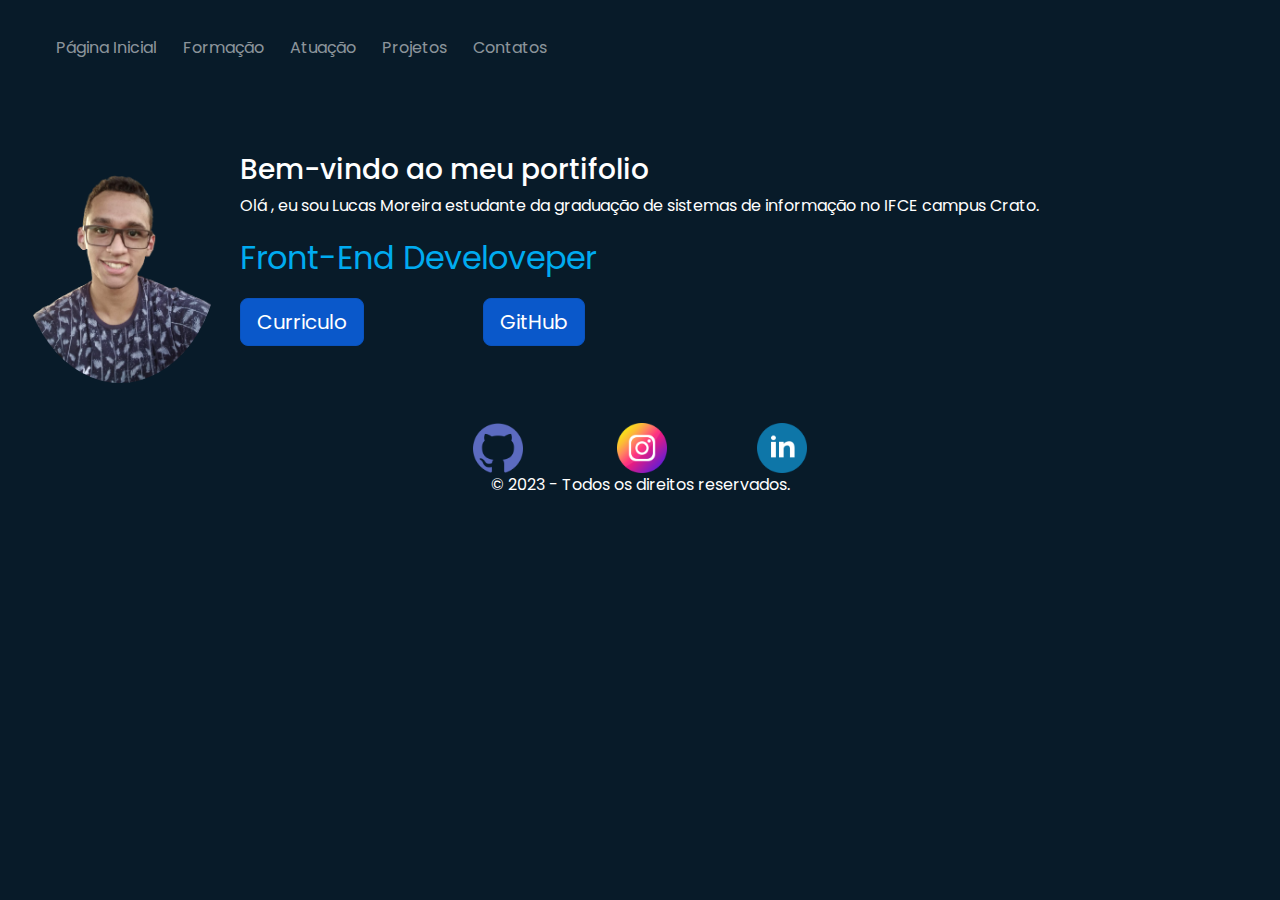
==== index.html @ c8260fe0 "Commit Inicial" ====
<!DOCTYPE html>
<html lang="pt-br">

<head>
  <meta charset="UTF-8">
  <meta name="viewport" content="width=device-width, initial-scale=1.0">
  <title>Meu Site</title>
  <link rel="stylesheet" href="https://cdn.jsdelivr.net/npm/bootstrap@5.3.0/dist/css/bootstrap.min.css">
 <link rel="stylesheet" href="assets/css/style.css">
</head>

<body>
  <header>
    <nav class="navbar navbar-expand-lg navbar-dark">
      <div class="container-fluid">
        <a class="navbar-brand" ></a>
        <button class="navbar-toggler" type="button" data-bs-toggle="collapse" data-bs-target="#navbarNav"
          aria-controls="navbarNav" aria-expanded="false" aria-label="Toggle navigation">
          <span class="navbar-toggler-icon"></span>
        </button>
        <div class="collapse navbar-collapse" id="navbarNav">
          <ul class="navbar-nav">
            <li class="nav-item">
              <a id="pagina-inicial-link" class="nav-link" href="#">Página Inicial</a>
            </li>
            <li class="nav-item">
              <a id="formacao-link" class="nav-link" href="Pages/formacao.html">Formação</a>
            </li>
            <li class="nav-item">
              <a id="atuação-link" class="nav-link" href="Pages/experienciaProfissional.html">Atuação</a>
            </li>
            <li class="nav-item">
              <a id="projetos-link" class="nav-link" href="Pages/projetos.html">Projetos</a>
            </li>
            <li class="nav-item">
              <a class="nav-link" href="Pages/Contatos.html">Contatos</a>
            </li>
          </ul>
        </div>
      </div>
    </nav>
  </header>

  <main>
    <div class="image-text-container">
      <img src="assets/img/lucasg - Copia.png" alt="Descrição da imagem">
      <div class="text-container">
        <h3>Bem-vindo ao meu portifolio</h3>
        <p>Olá , eu sou Lucas Moreira estudante da graduação de sistemas de informação no IFCE campus Crato.</p>
        <p class="textoAzul">Front-End Develoveper</p>
        <a href="#" class="btn btn-primary btn-lg active buttonLinkedin" role="button" aria-pressed="true">Curriculo</a>
        <a href="#" class="btn btn-primary btn-lg active buttonGithub" role="button" aria-pressed="true">GitHub</a>


      </div>
    </div>
    
  </main>

  <footer>
    <div><a href="https://github.com/LucasMoreiraDK" target="_blank"><img src="assets/img/github.png" class="logoRodape"></a> <a class="espaco"></a><a href="https://www.instagram.com/lcs_moreira127/" target="_blank"><img src="assets/img/instagram.png" class="logoRodape"></a><a class="espaco"></a><a href="https://www.linkedin.com/in/lucas-moreira-745a691a1" target="_blank"><img src="assets/img/linkedin.png" class="logoRodape"></a></div>
    <p>&copy; 2023 - Todos os direitos reservados.</p>
  </footer>

  <script src="https://cdn.jsdelivr.net/npm/bootstrap@5.3.0/dist/js/bootstrap.bundle.min.js"></script>
  
</body>

</html>
---- assets/css/style.css ----
@import url('https://fonts.googleapis.com/css2?family=Inter:wght@500&family=Poppins:wght@500&display=swap');


body {
    background-color: #081b29;
    color: #fff;
    font-family: poppins , sans-serif;
  }

  header {
    background-color: #081b29;
    padding: 20px;
  }

  nav ul {
    list-style-type: none;
    margin: 0;
    padding: 0;
  }

  nav ul li {
    display: inline;
    margin-right: 10px;
  }

  nav ul li a {
    color: #fff;
    text-decoration: none;
    padding: 5px;
  }

  nav ul li a:hover {
    background-color: #333;
  }

  main {
    padding: 20px;
  }

  footer {
    background-color: #081b29;
    color: #fff;
    padding: 20px;
    text-align: center;
  }

  .image-text-container {
    display: flex;
    align-items: center;
  }
  
  .image-text-container img {
    width: 200px; /* Ajuste a largura conforme necessário */
    height: auto; /* Ajuste a altura conforme necessário */
    border-radius: 50%;
  }
  
  .text-container {
    margin-left: 20px; /* Ajuste a margem conforme necessário */
  }
  
  .textoAzul{
    color: #00abf0;
    font-size:xx-large;
  }


  .buttonLinkedin{
    margin-right: 115px;
  }

  .buttonLinkedin:hover{
    background: #081b29;
  }

  .buttonGithub:hover{
    background: #081b29;
  }

  .card:hover{
    transition: transform 1s ease;
    transform: scale(1.05);

  }

  .logoRodape {
    width: 50px; 
    height: auto; 
    
  }

  .espaco{
    margin-right: 90px;
  }

  .nav-item.active .nav-link {
    /* Adicione seu estilo de destaque aqui */
    font-weight: bold;
    /* Exemplo: cor de fundo diferente para o link ativo */
    background-color: yellow;
  }
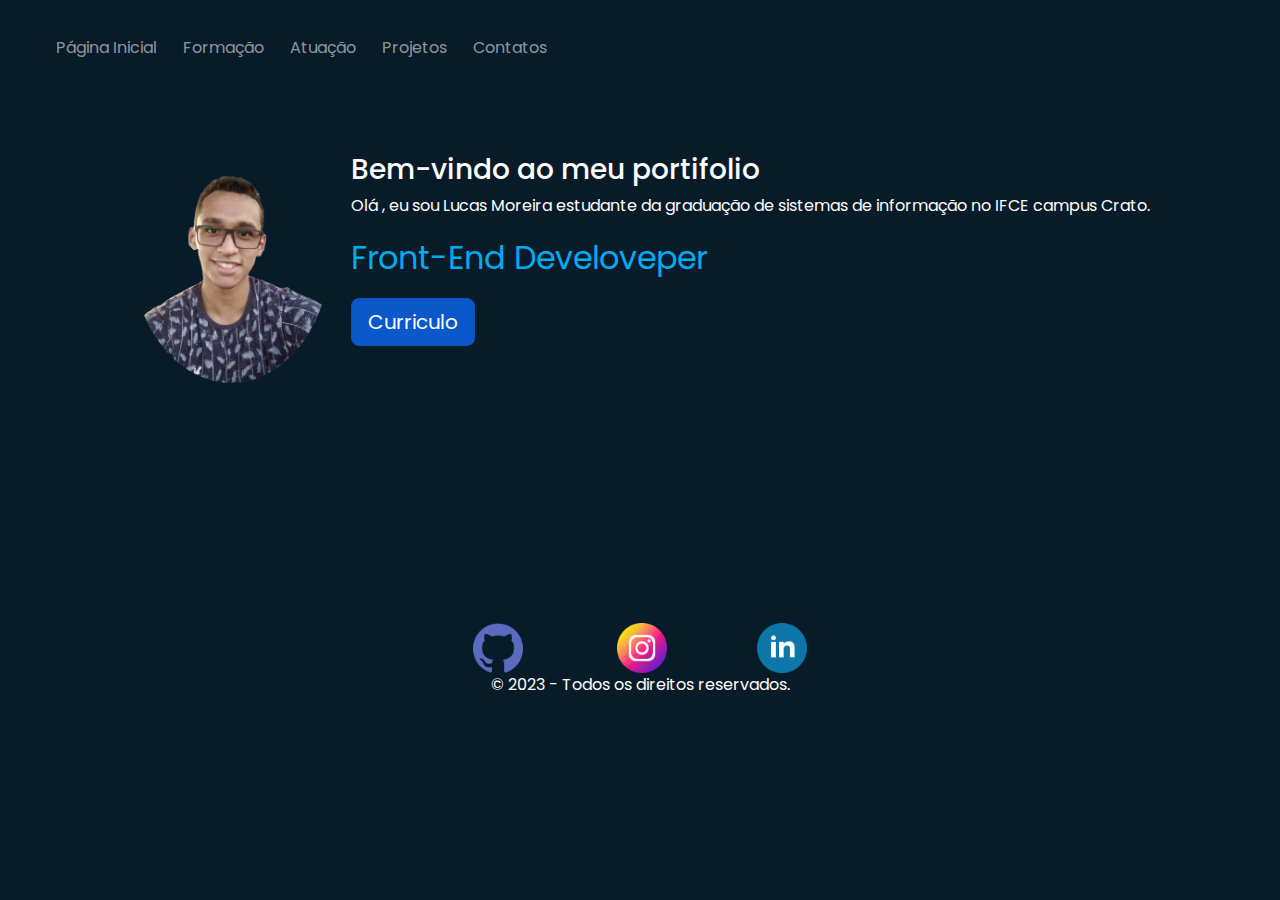
==== commit c9d4aee2: "Adicionando CSS ,imgs e função" ====
--- a/index.html
+++ b/index.html
@@ -42,19 +42,18 @@
   </header>
 
   <main>
-    <div class="image-text-container">
+    <div class="image-text-container apresentacaoMain">
       <img src="assets/img/lucasg - Copia.png" alt="Descrição da imagem">
       <div class="text-container">
         <h3>Bem-vindo ao meu portifolio</h3>
         <p>Olá , eu sou Lucas Moreira estudante da graduação de sistemas de informação no IFCE campus Crato.</p>
         <p class="textoAzul">Front-End Develoveper</p>
-        <a href="#" class="btn btn-primary btn-lg active buttonLinkedin" role="button" aria-pressed="true">Curriculo</a>
-        <a href="#" class="btn btn-primary btn-lg active buttonGithub" role="button" aria-pressed="true">GitHub</a>
+        <a href="assets/pdf/Curriculo_Lucas.pdf" class="btn btn-primary btn-lg active buttonLinkedin" role="button" aria-pressed="true" download  target="_blank">Curriculo</a>
 
 
       </div>
     </div>
-    
+    <div class="EspacoVertical"></div>
   </main>
 
   <footer>
--- a/assets/css/style.css
+++ b/assets/css/style.css
@@ -80,6 +80,8 @@
   .card:hover{
     transition: transform 1s ease;
     transform: scale(1.05);
+    position: relative;
+    z-index: 1;
 
   }
 
@@ -94,10 +96,51 @@
   }
 
   .nav-item.active .nav-link {
-    /* Adicione seu estilo de destaque aqui */
     font-weight: bold;
-    /* Exemplo: cor de fundo diferente para o link ativo */
     background-color: yellow;
   }
   
- + .LinkContatos{
+  text-decoration: none;
+ }
+
+.gitlink:hover{
+  color: #6660C1;
+ }
+
+.instalink:hover{
+
+  color: #f5cf2380;
+}
+
+.linkedlink:hover{
+  color: #2B72A9;
+}
+
+
+
+
+.linksRedes{
+  display: flex;
+  justify-content: center; 
+  align-items: center; 
+  padding-bottom: 100px;
+}
+
+.formularioEmail{
+  display: flex;
+  justify-content: center; 
+  align-items: center; 
+  padding-bottom: 150px;
+ 
+}
+
+.apresentacaoMain{
+  display: flex;
+  justify-content: center; 
+  align-items: center; 
+}
+
+.EspacoVertical{
+  padding-bottom: 200px;
+}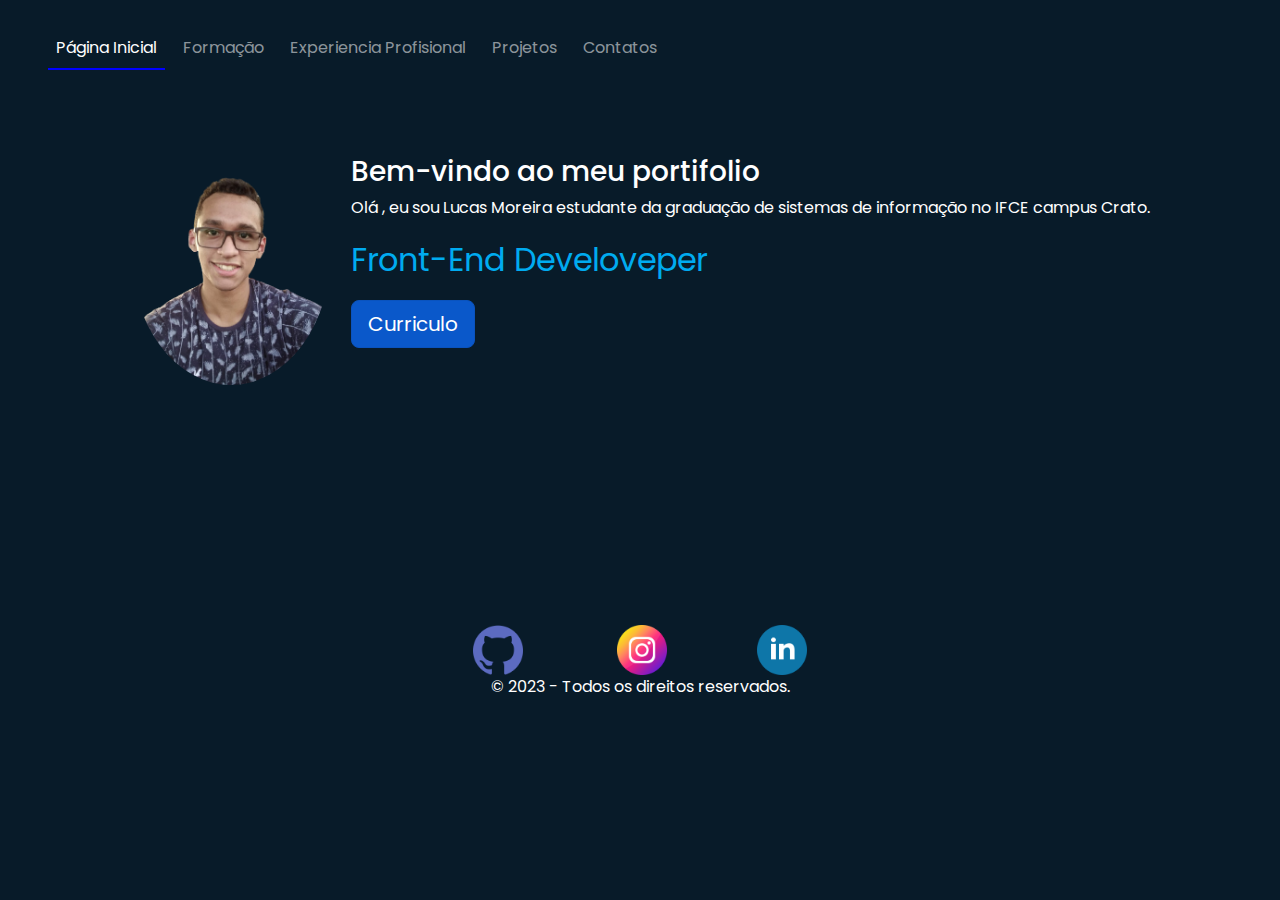
==== commit c2a8f279: "Commit - atual page" ====
--- a/index.html
+++ b/index.html
@@ -21,13 +21,13 @@
         <div class="collapse navbar-collapse" id="navbarNav">
           <ul class="navbar-nav">
             <li class="nav-item">
-              <a id="pagina-inicial-link" class="nav-link" href="#">Página Inicial</a>
+              <a id="pagina-inicial-link" class="nav-link active" href="#">Página Inicial</a>
             </li>
             <li class="nav-item">
               <a id="formacao-link" class="nav-link" href="Pages/formacao.html">Formação</a>
             </li>
             <li class="nav-item">
-              <a id="atuação-link" class="nav-link" href="Pages/experienciaProfissional.html">Atuação</a>
+              <a id="atuação-link" class="nav-link" href="Pages/experienciaProfissional.html">Experiencia Profisional</a>
             </li>
             <li class="nav-item">
               <a id="projetos-link" class="nav-link" href="Pages/projetos.html">Projetos</a>
@@ -50,7 +50,8 @@
         <p class="textoAzul">Front-End Develoveper</p>
         <a href="assets/pdf/Curriculo_Lucas.pdf" class="btn btn-primary btn-lg active buttonLinkedin" role="button" aria-pressed="true" download  target="_blank">Curriculo</a>
 
-
+        
+        
       </div>
     </div>
     <div class="EspacoVertical"></div>
--- a/assets/css/style.css
+++ b/assets/css/style.css
@@ -143,4 +143,8 @@
 
 .EspacoVertical{
   padding-bottom: 200px;
+}
+
+.navbar-nav .nav-item .nav-link.active {
+  border-bottom: 2px solid blue;
 }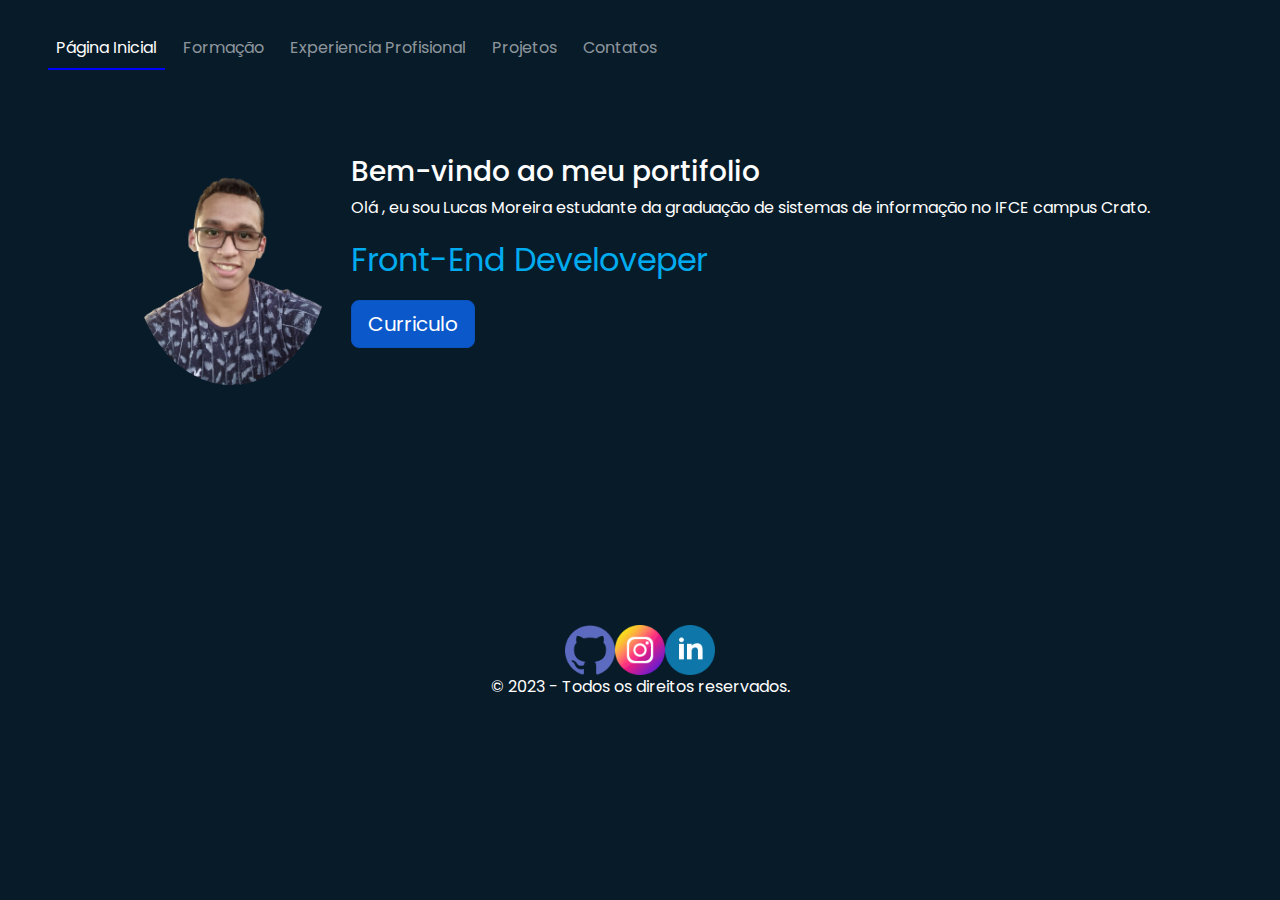
==== commit 2976d6a8: "Atualizacao respnsividade" ====
--- a/index.html
+++ b/index.html
@@ -58,7 +58,7 @@
   </main>
 
   <footer>
-    <div><a href="https://github.com/LucasMoreiraDK" target="_blank"><img src="assets/img/github.png" class="logoRodape"></a> <a class="espaco"></a><a href="https://www.instagram.com/lcs_moreira127/" target="_blank"><img src="assets/img/instagram.png" class="logoRodape"></a><a class="espaco"></a><a href="https://www.linkedin.com/in/lucas-moreira-745a691a1" target="_blank"><img src="assets/img/linkedin.png" class="logoRodape"></a></div>
+    <div><a href="https://github.com/LucasMoreiraDK" target="_blank"><img src="assets/img/github.png" class="logoRodape"></a><a href="https://www.instagram.com/lcs_moreira127/" target="_blank"><img src="assets/img/instagram.png" class="logoRodape"></a><a href="https://www.linkedin.com/in/lucas-moreira-745a691a1" target="_blank"><img src="assets/img/linkedin.png" class="logoRodape"></a></div>
     <p>&copy; 2023 - Todos os direitos reservados.</p>
   </footer>
 
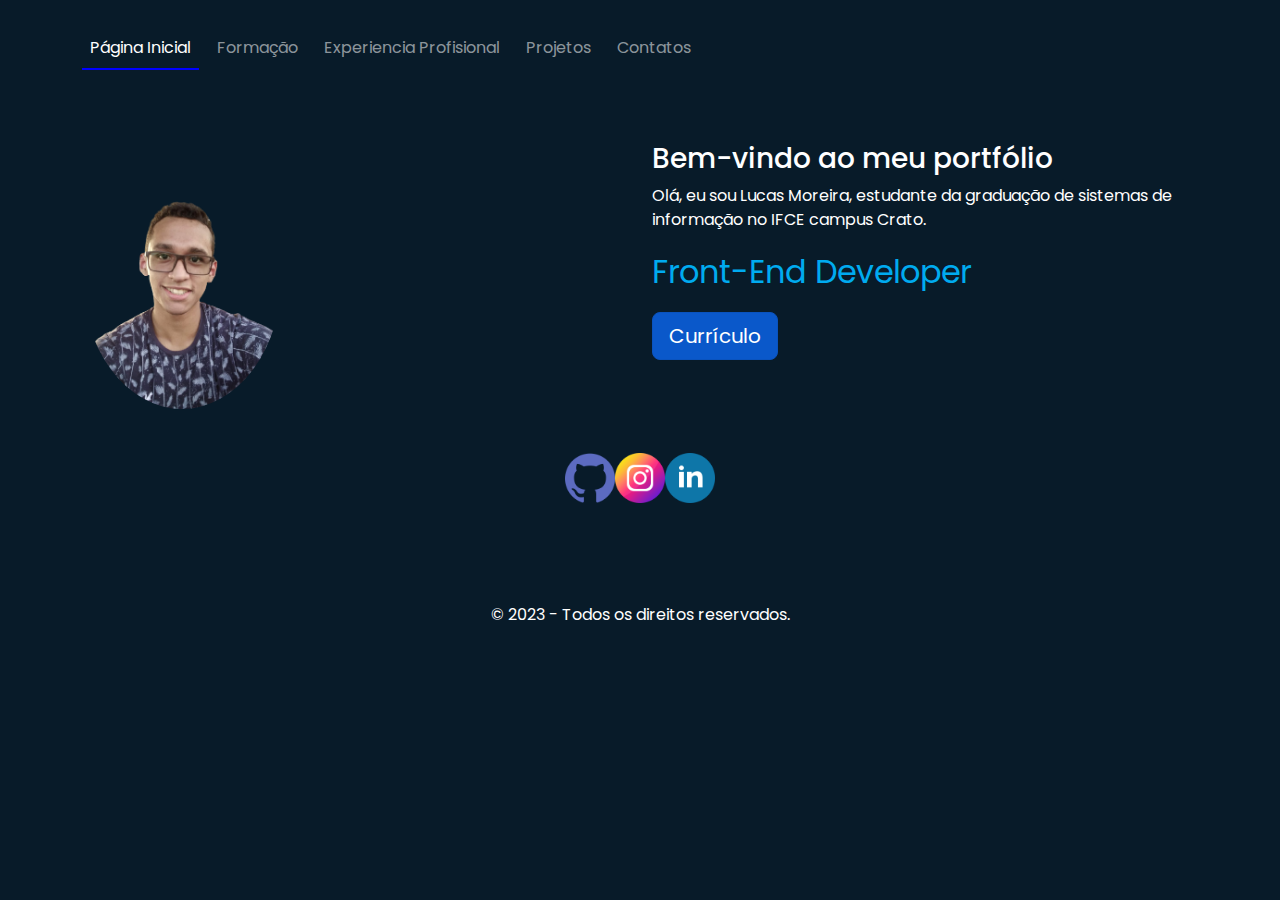
==== commit 358cd7db: "Responsividade da index" ====
--- a/index.html
+++ b/index.html
@@ -6,14 +6,14 @@
   <meta name="viewport" content="width=device-width, initial-scale=1.0">
   <title>Meu Site</title>
   <link rel="stylesheet" href="https://cdn.jsdelivr.net/npm/bootstrap@5.3.0/dist/css/bootstrap.min.css">
- <link rel="stylesheet" href="assets/css/style.css">
+  <link rel="stylesheet" href="assets/css/style.css">
+  <meta name="viewport" content="width=device-width, initial-scale=1.0, user-scalable=no">
 </head>
 
 <body>
   <header>
-    <nav class="navbar navbar-expand-lg navbar-dark">
-      <div class="container-fluid">
-        <a class="navbar-brand" ></a>
+    <nav class="navbar navbar-expand-lg navbar-dark ">
+      <div class="container">
         <button class="navbar-toggler" type="button" data-bs-toggle="collapse" data-bs-target="#navbarNav"
           aria-controls="navbarNav" aria-expanded="false" aria-label="Toggle navigation">
           <span class="navbar-toggler-icon"></span>
@@ -27,7 +27,8 @@
               <a id="formacao-link" class="nav-link" href="Pages/formacao.html">Formação</a>
             </li>
             <li class="nav-item">
-              <a id="atuação-link" class="nav-link" href="Pages/experienciaProfissional.html">Experiencia Profisional</a>
+              <a id="atuação-link" class="nav-link" href="Pages/experienciaProfissional.html">Experiencia
+                Profisional</a>
             </li>
             <li class="nav-item">
               <a id="projetos-link" class="nav-link" href="Pages/projetos.html">Projetos</a>
@@ -41,29 +42,39 @@
     </nav>
   </header>
 
-  <main>
-    <div class="image-text-container apresentacaoMain">
-      <img src="assets/img/lucasg - Copia.png" alt="Descrição da imagem">
-      <div class="text-container">
-        <h3>Bem-vindo ao meu portifolio</h3>
-        <p>Olá , eu sou Lucas Moreira estudante da graduação de sistemas de informação no IFCE campus Crato.</p>
-        <p class="textoAzul">Front-End Develoveper</p>
-        <a href="assets/pdf/Curriculo_Lucas.pdf" class="btn btn-primary btn-lg active buttonLinkedin" role="button" aria-pressed="true" download  target="_blank">Curriculo</a>
-
-        
-        
+  <main class="container mt-4">
+    <div class="row">
+      <div class="col-md-6">
+        <div class="image-text-container text-center">
+          <img src="assets/img/lucasg - Copia.png" alt="Descrição da imagem" class="img-fluid rounded-circle">
+        </div>
+      </div>
+      <div class="col-md-6">
+        <div class="text-container">
+          <h3>Bem-vindo ao meu portfólio</h3>
+          <p>Olá, eu sou Lucas Moreira, estudante da graduação de sistemas de informação no IFCE campus Crato.</p>
+          <p class="textoAzul">Front-End Developer</p>
+          <a href="assets/pdf/Curriculo_Lucas.pdf" class="btn btn-primary btn-lg active buttonLinkedin" role="button"
+            aria-pressed="true" download target="_blank">Currículo</a>
+        </div>
       </div>
     </div>
-    <div class="EspacoVertical"></div>
   </main>
 
-  <footer>
-    <div><a href="https://github.com/LucasMoreiraDK" target="_blank"><img src="assets/img/github.png" class="logoRodape"></a><a href="https://www.instagram.com/lcs_moreira127/" target="_blank"><img src="assets/img/instagram.png" class="logoRodape"></a><a href="https://www.linkedin.com/in/lucas-moreira-745a691a1" target="_blank"><img src="assets/img/linkedin.png" class="logoRodape"></a></div>
+  <footer class=" text-white text-center py-4">
+    <div class="linksRedes">
+      <a href="https://github.com/LucasMoreiraDK" target="_blank" class="gitlink"><img src="assets/img/github.png"
+          class="logoRodape"></a>
+      <a href="https://www.instagram.com/lcs_moreira127/" target="_blank" class="instalink"><img
+          src="assets/img/instagram.png" class="logoRodape"></a>
+      <a href="https://www.linkedin.com/in/lucas-moreira-745a691a1" target="_blank" class="linkedlink"><img
+          src="assets/img/linkedin.png" class="logoRodape"></a>
+    </div>
     <p>&copy; 2023 - Todos os direitos reservados.</p>
   </footer>
 
   <script src="https://cdn.jsdelivr.net/npm/bootstrap@5.3.0/dist/js/bootstrap.bundle.min.js"></script>
-  
+
 </body>
 
 </html>
--- a/assets/css/style.css
+++ b/assets/css/style.css
@@ -50,13 +50,13 @@
   }
   
   .image-text-container img {
-    width: 200px; /* Ajuste a largura conforme necessário */
-    height: auto; /* Ajuste a altura conforme necessário */
+    width: 200px;
+    height: auto; 
     border-radius: 50%;
   }
   
   .text-container {
-    margin-left: 20px; /* Ajuste a margem conforme necessário */
+     /* margin-left: 20px;*/
   }
   
   .textoAzul{
@@ -138,7 +138,6 @@
 .apresentacaoMain{
   display: flex;
   justify-content: center; 
-  align-items: center; 
 }
 
 .EspacoVertical{
